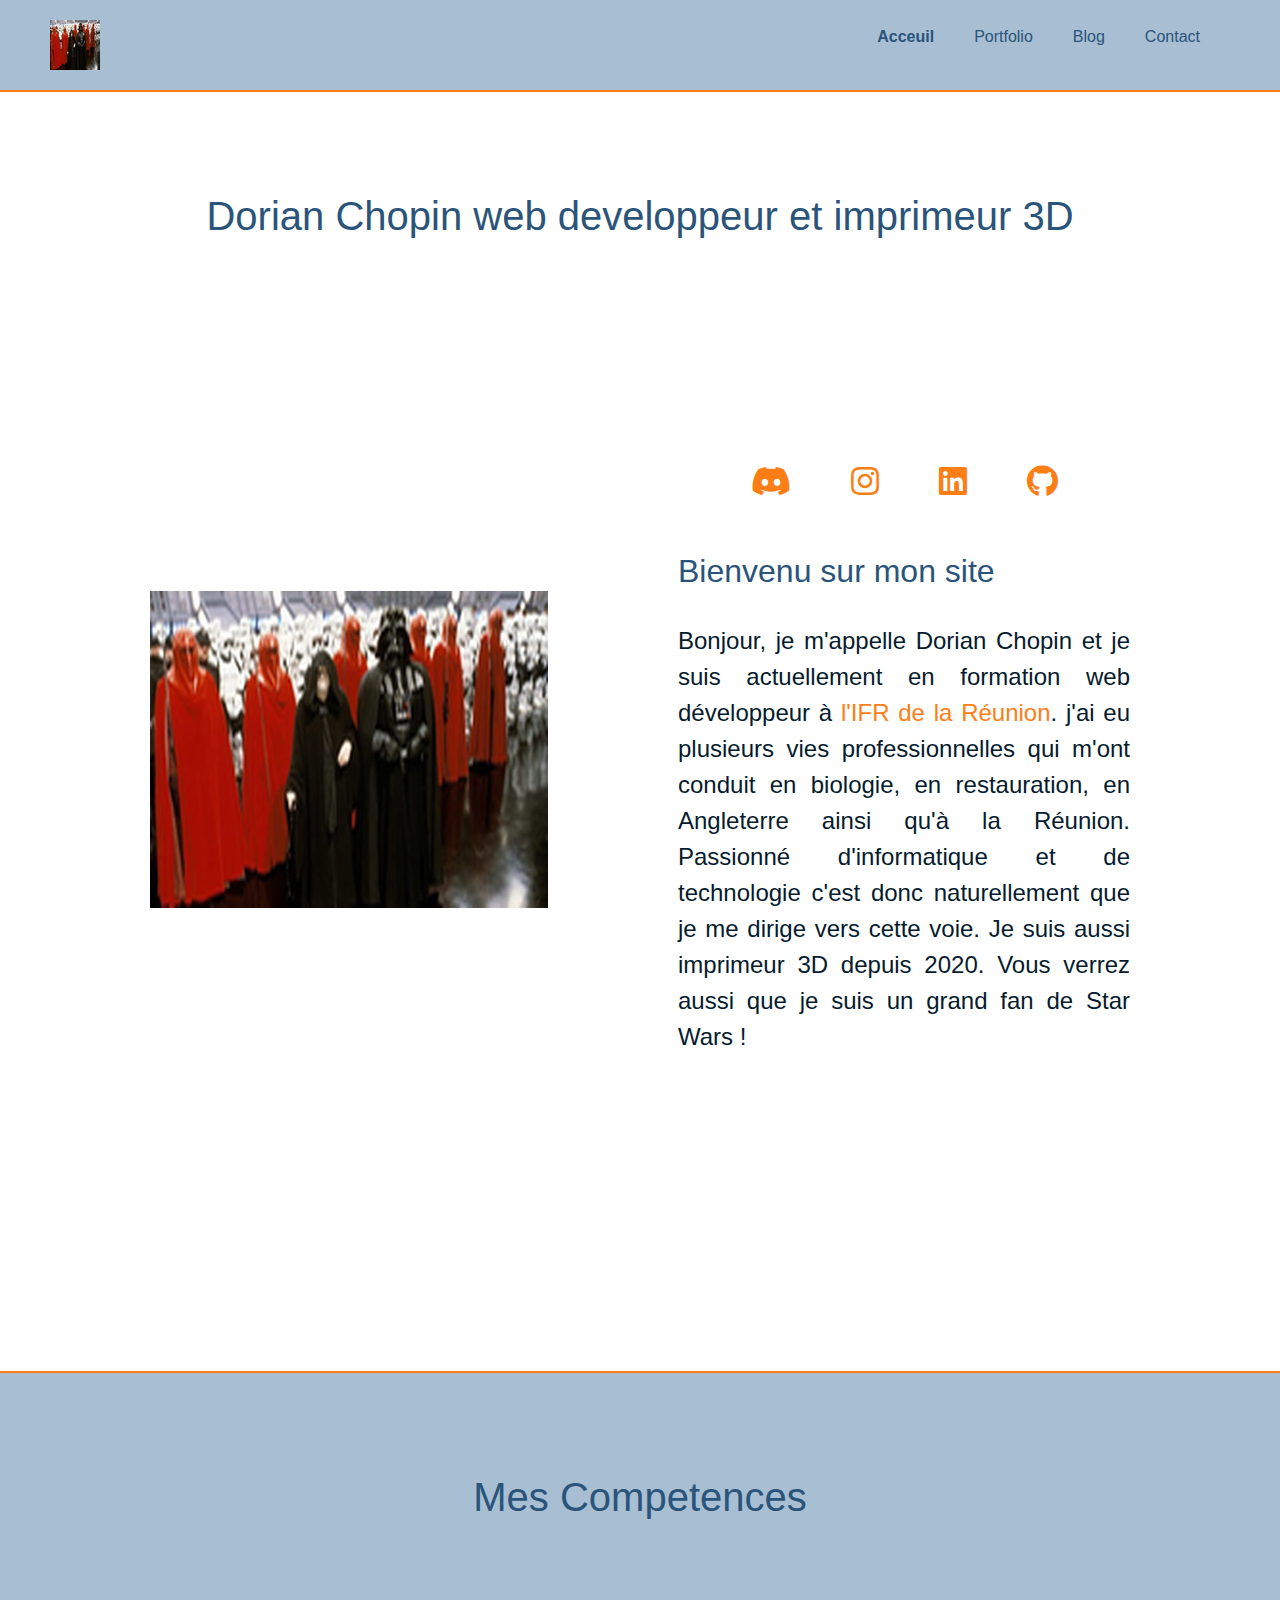
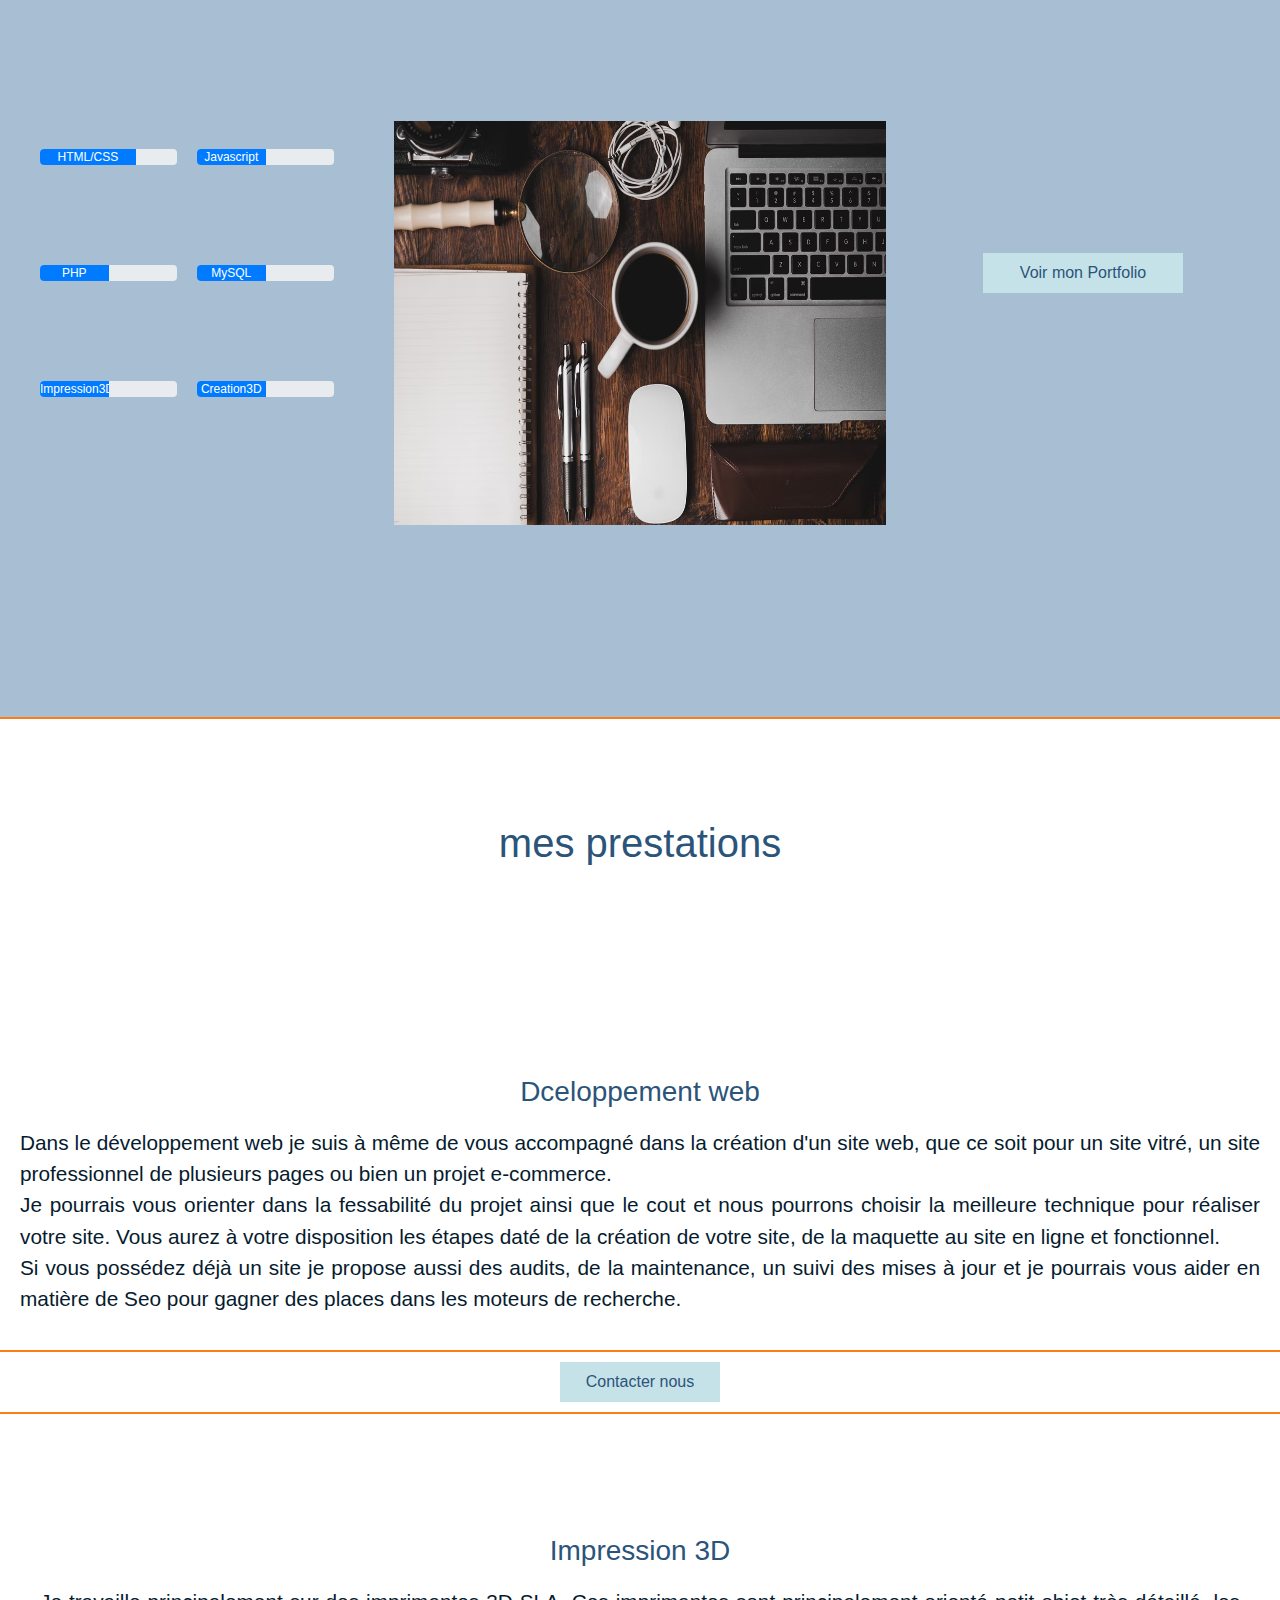
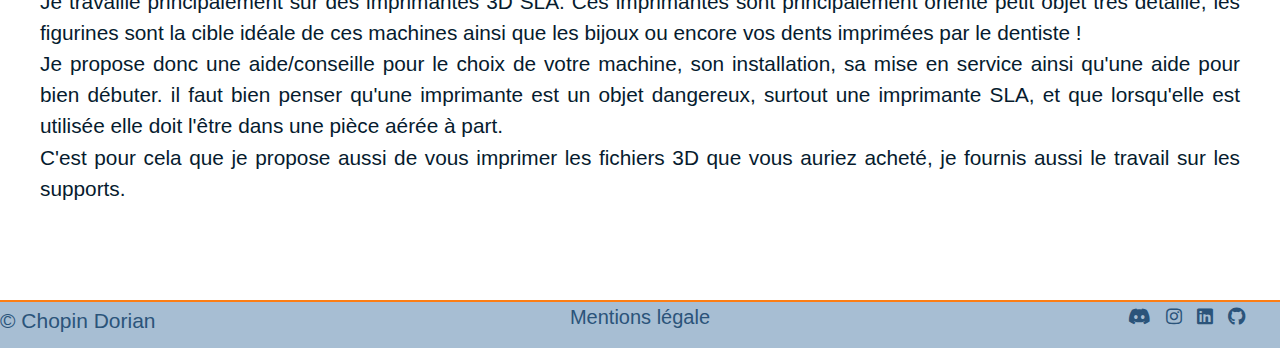
==== index.html @ 8e3b2f87 "premiere publication" ====
<!DOCTYPE html>
<html lang="fr">

<head>
    <meta charset="UTF-8">
    <meta http-equiv="X-UA-Compatible" content="IE=edge">
    <meta name="viewport" content="width=device-width, initial-scale=1.0">
    <link rel="stylesheet" href="style.css">
    <link rel="stylesheet" href="https://use.fontawesome.com/releases/v5.13.0/css/all.css" />
    <link rel="stylesheet" href="https://cdn.jsdelivr.net/npm/bootstrap@4.4.1/dist/css/bootstrap.min.css">
    <title>DOdor</title>
</head>

<body>
    <header>
        <main>
            <div class="header--main">
                <div>
                    <a href="index.html"> <img class="header--logo" src="Images/LOGO.jpg" alt="logo"></a>
                </div>
                <nav class="header--navbar">
                    <ul class="header--menu">
                        <li class="header--btnmenu"><a href="index.html"><strong>Acceuil</strong></a></li>
                        <li class="header--btnmenu"><a href="portfolio.html">Portfolio</a></li>
                        <li class="header--btnmenu"><a href="blog.html">Blog</a></li>
                        <li class="header--btnmenu"><a href="contact.html">Contact</a></li>
                    </ul>
                </nav>
            </div>
        </main>
    </header>
    <!-- i pour index -->
    <section class="i-presentation"> 
        <div>
            <h1>Dorian Chopin web developpeur et imprimeur 3D</h1>
        </div>
        <div class="i-presentation-conteneur">
            <div class="i-presentation-img">
                <img class="i-img-moi" src="Images/Profil.jpg" alt="photo de profil">
            </div>
            <div class="i-presentation-profil">
                <div class="social-media">
                    <p><a href="https://discord.gg/P9BeWfMR" target="_blank"><i class="fab fa-discord"></i></a></p>
                    <p><a href="https://www.google.com/" target="_blank"><i class="fab fa-instagram"></i></a></p>
                    <p><a href="https://www.google.com/" target="_blank"><i class="fab fa-linkedin"></i></a></p>
                    <p><a href="https://www.google.com/" target="_blank"><i class="fab fa-github"></i></a></p>
                </div>
                <div>
                    <h2>Bienvenu sur mon site</h2>
                </div>
                <div>
                    <p class="i-presentation-text">Bonjour, je m'appelle Dorian Chopin et je suis actuellement en formation web développeur à <a href="https://www.ifr-reunion.re/blogs/formation-numerique/developpeur-web-web-mobile" target="_blank">l'IFR de la Réunion</a>. 
                        j'ai eu plusieurs vies professionnelles qui m'ont conduit en biologie, en restauration, en Angleterre ainsi qu'à la Réunion. Passionné
                         d'informatique et de technologie c'est donc naturellement que je me dirige vers cette voie. Je suis aussi imprimeur 3D depuis 2020. Vous 
                         verrez aussi que je suis un grand fan de Star Wars !
                    </p>
                </div>
            </div>
        </div>
    </section>
    <section class="competences">
        <div>
            <h1>Mes Competences</h1>
        </div>

        <div class="comp--contenaire">
            <div class="comp--progress">
                <div class="comp--bar">
                    <div class="progress">
                        <div class="progress-bar" role="progressbar" aria-valuenow="70" aria-valuemin="0"
                            aria-valuemax="100" style="width:70%">
                            HTML/CSS
                        </div>
                    </div>
                </div>
                <div class="comp--bar">
                    <div class="progress">
                        <div class="progress-bar progress-bar-info" role="progressbar" aria-valuenow="50"
                            aria-valuemin="0" aria-valuemax="100" style="width:50%">
                            Javascript
                        </div>
                    </div>
                </div>
                <div class="comp--bar">
                    <div class="progress">
                        <div class="progress-bar progress-bar-info" role="progressbar" aria-valuenow="50"
                            aria-valuemin="0" aria-valuemax="100" style="width:50%">
                            PHP
                        </div>
                    </div>
                </div>
                <div class="comp--bar">
                    <div class="progress">
                        <div class="progress-bar progress-bar-info" role="progressbar" aria-valuenow="50"
                            aria-valuemin="0" aria-valuemax="100" style="width:50%">
                            MySQL
                        </div>
                    </div>
                </div>
                <div class="comp--bar">
                    <div class="progress">
                        <div class="progress-bar progress-bar-info" role="progressbar" aria-valuenow="50"
                            aria-valuemin="0" aria-valuemax="100" style="width:50%">
                            Impression3D
                        </div>
                    </div>
                </div>
                <div class="comp--bar">
                    <div class="progress">
                        <div class="progress-bar progress-bar-info" role="progressbar" aria-valuenow="50"
                            aria-valuemin="0" aria-valuemax="100" style="width:50%">
                            Creation3D
                        </div>
                    </div>
                </div>
            </div>
            <div class="comp--contenaireimg">
                <img class="comp--img" src="Images/competence.avif" alt="">
            </div>
            <div class="comp--contenairebtn">
                <button class="btn-portfolio" onclick="window.location.href='portfolio.html';"> Voir mon Portfolio
                </button>
            </div>
        </div>

    </section>
    <section class="prest--bordure">
        <div>
            <h1>mes prestations</h1>
        </div>
        <div class="prestation">
            <div class="prest--dev">
                <h3> Dceloppement web</h3>
                <p>Dans le développement web je suis à même de vous accompagné dans la création d'un site web, que ce soit pour un site vitré, un site 
                    professionnel de plusieurs pages ou bien un projet e-commerce. <br>
                    Je pourrais vous orienter dans la fessabilité du projet ainsi que le cout et nous pourrons choisir la meilleure technique 
                    pour réaliser votre site. Vous aurez à votre disposition les étapes daté de la création de votre site, de la maquette au site en
                     ligne et fonctionnel. <br>
                     Si vous possédez déjà un site je propose aussi des audits, de la maintenance, un suivi des mises à jour et je pourrais 
                     vous aider en matière de Seo pour gagner des places dans les moteurs de recherche. 
                </p>
            </div>
            <div class="prest--contenairebtn">
                <button class="btn-contact" onclick="window.location.href='contact.html';"> Contacter nous </button>
            </div>
            <div class="prest--imp">
                <h3>Impression 3D</h3>
                <p>Je travaille principalement sur des imprimantes 3D SLA. Ces imprimantes sont principalement orienté petit objet très détaillé, les figurines
                     sont la cible idéale de ces machines ainsi que les bijoux ou encore vos dents imprimées par le dentiste ! <br>
                    Je propose donc une aide/conseille pour le choix de votre machine, son installation, sa mise en service ainsi qu'une aide pour bien
                     débuter. il faut bien penser qu'une imprimante est un objet dangereux, surtout une imprimante SLA, et que lorsqu'elle est utilisée 
                     elle doit l'être dans une pièce aérée à part.<br>
                    C'est pour cela que je propose aussi de vous imprimer les fichiers 3D que vous auriez acheté, je fournis aussi le travail sur les supports.
                </p>
            </div>
        </div>
    </section>
    <footer>
        <div class="footer--contenaire">
            <h4>&copy; Chopin Dorian</h4>
            <p class="footer-mention"><a href="mentions.HTML">Mentions légale</a></p>
            <div class="footer-social-media">
                <p><a href="https://www.google.com/" target="_blank"><i class="fab fa-discord"></i></a></p>
                <p><a href="https://www.google.com/" target="_blank"><i class="fab fa-instagram"></i></a></p>
                <p><a href="https://www.google.com/" target="_blank"><i class="fab fa-linkedin"></i></a></p>
                <p><a href="https://www.google.com/" target="_blank"><i class="fab fa-github"></i>

                </a></p>
            </div>
        </div>
    </footer>
</body>

</html>
---- style.css ----
body {
    padding: 0;
    margin: 0;
    background-color: var(--fond-clair);
}

/* color */
:root {
    --titre: #2B547A;
    --fond-clair: #78c8de;
    --fond-fonce: #A7BED3;
    --text: #061B2E;
    --fond-bouton: #C6E2E9;
    --orange: #C46D20;

}

/* header*/

.header--main {
    display: grid;
    grid-template-columns: 1fr 1fr;
    align-items: center;
    background-color: var(--fond-fonce);
}

.header--logo {
    display: flex;
    margin-left: 50px;
    padding-top: 20px;
    padding-bottom: 20px;
}

.header--menu {
    display: flex;
    justify-content: end;
    list-style: none;
    margin-right: 40px;
    text-decoration: none;
}

.header--btnmenu {
    padding-right: 40px;
    text-decoration: none;
}

.header--btnmenu a {
    text-decoration: none;
    color: var(--titre);
}

.header--btnmenu a:hover {
    text-decoration: none;
    border-bottom: 2px solid var(--orange);
    color: var(--titre);
}

/* les titres*/

h1 {
    text-align: center;
    font-size: 40px;
    color: var(--titre);
    padding-top: 100px;
    padding-bottom: 180px;
}

h2 {

    font-size: 30px;
    color: var(--titre);
    padding-bottom: 25px;
}

h3 {
    text-align: center;
    font-size: 30px;
    color: var(--titre);
    padding-bottom: 10px;
}

/* Page d'acceil */
/* i-presentation */

.i-presentation {
    border-top: 0.15em solid var(--orange);
    padding-bottom: 300px;
}

.i-presentation-conteneur {
    display: grid;
    grid-template-columns: 1fr 2fr;
    align-items: center;
}

.i-presentation-img {
    display: flex;
    align-items: center;
    justify-content: center;
    margin-left: 150px;
    margin-right: 130px;
}

.i-presentation-profil {
    display: flex;
    flex-direction: column;
    text-align: justify;
    margin-right: 150px;
}

.i-presentation-text a {
    text-decoration: none;
    color: var(--orange);
}

.i-presentation-text a:hover {
    text-decoration: none;
    color: var(--orange);
    border-bottom: 2px solid var(--orange);
}

.social-media {
    display: flex;
    justify-content: center;
}

.social-media a {
    color: var(--orange);
}

.social-media p {
    font-size: 2em;
    padding: 30px;
}

.social-media a:hover {
    color: var(--titre);
}

.i-presentation-profil .i-presentation-text {
    font-size: 1.5em;
    color: var(--text);
}


/* competences*/

.competences {
    background-color: var(--fond-fonce);
    border-top: 0.15em solid var(--orange);
}

.comp--contenaire {
    display: grid;
    grid-template-columns: 1fr 1fr 1fr;
    align-items: center;
    padding-bottom: 180px;
}

.comp--progress {
    display: grid;
    grid-template-columns: 1fr 1fr;
    align-items: center;
    padding: 40px;
}

.comp--bar {
    padding-bottom: 100px;
    padding-right: 20px;
}

.comp--contenaireimg {
    display: flex;
    align-items: center;
    justify-content: center;
}

.comp--img {
    height: 404px;
    width: 492px;
}

.competences .comp--contenairebtn {
    display: flex;
    justify-content: center;
    align-items: center;
}

.competences .btn-portfolio {
    background-color: var(--fond-bouton);
    height: 40px;
    width: 200px;
    border: none;
    color: var(--titre);
}

.btn-portfolio:hover {
    border: 0.15em solid var(--orange);
}

/* Prestations */

.prest--bordure {
    border-top: 0.15em solid var(--orange);
}

.prestation {
    display: grid;
    grid-template-columns: 1fr 1fr 1fr;
    margin-bottom: 130px;
}

.prest--dev {
    display: flex;
    justify-content: center;
    align-items: center;
    flex-direction: column;
    margin-left: 150px;
}

.prest--imp {
    display: flex;
    justify-content: center;
    align-items: center;
    flex-direction: column;
    margin-right: 150px;
}

.prest--dev,
.prest--imp p {
    font-size: 1.3em;
    color: var(--text);
    text-align: justify;
}

/* bouton */



.prest--contenairebtn .btn-contact {
    background-color: var(--fond-bouton);
    height: 40px;
    width: 160px;
    border: none;
    color: var(--titre);
}


/* section bouton portfolio*/

.prest--contenairebtn {
    display: flex;
    justify-content: center;
    align-items: center;
    margin-bottom: 80px;
}

/* section bouton blog */

.btn-contact {
    background-color: var(--titre);
    height: 40px;
    width: 160px;
    border: none;
    color: var(--fond-bouton);
}

.btn-contact:hover {
    border: 2px solid var(--orange);
}

/* bouton article blog */
.btn-portfolio {
    background-color: var(--titre);
    height: 40px;
    width: 200px;
    border: none;
    color: var(--fond-bouton);
}

.btn-portfolio:hover {
    border: 2px solid var(--orange);
}

/* portfolio */

/*section web*/
.web--section {
    border-top: 0.15em solid var(--orange);
}

.web--section h3 {
    text-align: center;
    font-size: 30px;
    color: var(--orange);
    padding-bottom: 3px;
}

.web--section h2 {
    color: var(--titre);
    padding-bottom: 5.5em;
    font-size: 20px;
}

.web--port,
.web--pick,
.web--corru,
.web--snake,
.web--black,
.web--mando {

    box-shadow: 2px 2px 2px var(--orange);
    border-radius: 5px;
    width: 20em;
    height: 16em;


}

.web--snake {
    background: url(images/thesnake.png), var(--fond-fonce);
    background-position: top;
    background-size: 16em 9em;
    background-repeat: no-repeat;

}

.web--pick {
    background: url(images/pike.jpg), var(--fond-fonce);
    background-position: top;
    background-size: 16em 9em;
    background-repeat: no-repeat;

}

.web--black {
    background: url(images/cloud.jpg), var(--fond-fonce);
    background-position: top;
    background-size: 16em 9em;
    background-repeat: no-repeat;

}

.web--mando {
    background: url(Images/mandalorian.jpg), var(--fond-fonce);
    background-position: top;
    background-size: 16em 9em;
    background-repeat: no-repeat;

}

.web--corru {
    background: url(Images/corus.png), var(--fond-fonce);
    background-position: top;
    background-size: 16em 9em;
    background-repeat: no-repeat;
}

.web--port {
    background: url(Images/port.png), var(--fond-fonce);
    background-position: top;
    background-size: 16em 9em;
    background-repeat: no-repeat;

}

.web--projet {
    display: flex;
    justify-content: center;
    align-items: center;
}

.web--projet--portfolio {
    display: grid;
    margin: 2em;
    grid-template-columns: 1fr 1fr 1fr;
    grid-template-rows: auto;
    grid-gap: 8em;
}

/* Blog */

.blog-articles {
    border-top: 2px solid var(--orange);
    padding-bottom: 100px;

}

.blog-articles .blog-article {
    display: grid;
    margin-bottom: 150px;
    grid-template-columns: 1fr 2fr;
    margin-left: 150px;
    margin-right: 150px;

}

.blog-articles .blog-article .blog-left img {

    display: flex;
    align-items: center;
    justify-content: center;
    margin-right: 100px;
    box-shadow: 2px 2px 2px var(--orange);
}

.blog-articles .blog-article .blog-right {
    width: 100%;
    margin-left: 40px;
}

.blog-articles .blog-article .blog-right p.blog-date {
    color: var(--titre);
    font: italic;
    margin-top: -10px;
}

.blog-articles .blog-article .blog-right p.blog-description {
    color: var(--text);

}

p.blog-description a {
    text-decoration: none;
    color: var(--orange);
}

p.blog-description a:hover {
    text-decoration: none;
    color: var(--orange);
    border-bottom: 2px solid var(--orange);
}

/* contact */
.contact {
    border-top: 0.15em solid var(--orange);
}

#contact {
    display: flex;
    justify-content: center;
    color: var(--text);
    padding: 40px;
    border-top: 0.15em solid var(--orange);
}

.contactez-nous {
    width: 700px;
    padding: 0 50px 0 50px;
}

.contactez-nous h1 {
    padding: 20px 0;
    color: var(--titre);
}

.contactez-nous p {

    color: var(--titre);
}

form div {
    width: 100%;
    display: flex;
    flex-direction: column;
    min-height: 83px;
    margin-top: 25px;
}

form div label {
    margin-bottom: 7px;


}

form div input,
form div select,
form div textarea {
    background: var(--fond-fonce);
    border: none;
    border-radius: 5px;
    font-size: 16px;
    font-weight: 500px;
    font-family: sans-serif;
    box-shadow: 0px 2px 2px 0px var(--orange);

}

form div input,
form div select {
    height: 50px;
    padding-left: 10px;
}

form div select {
    appearance: none;
    background-size: 15px;
    background-image: url('[data-uri]');
    background-position: right 10px top 50%;
    background-repeat: no-repeat;
    color: var(--titre);
}

form div textarea {
    height: 195px;
    padding: 15px 0px 0px 10px;
}

form div input::placeholder,
form div textarea::placeholder {
    color: var(--text);
}

form div select:invalid {
    color: var(--orange);
}

form div select option {
    background: var(--fond-fonce);
    color: var(--text);
}

form div:last-child {
    align-items: center;
    margin-top: 20px;
}

form button {
    width: 450px;
    max-width: 500px;
    height: 60px;
    font-weight: 700;
    font-size: 28px;
    background: var(--fond-fonce);
    border: var(--orange) solid 1px;
    border-radius: 5px;
    box-shadow: 0px 4px 4px 0px var(--orange);
    color: var(--orange);
}

label {
    color: var(--titre);
}

/* Article de blog */
.articles h1 {
    text-align: left;
    padding-bottom: 40px;
}
.article h2{
    font-size: 20px;
}
.articles h3 {
    font-size: 20px;
    text-align: left;   
}


.articles {
    border-top: 2px solid var(--orange);
    padding-left: 50px;
}

.article-date {
    color: var(--titre);
    font: italic;
}


.article p,
.article-img {
    display: flex;
    align-items: center;
    justify-content: center;
}
.article img{
    height: 300px;
    width: 500px;
    padding: 10px;
}
.article p {
    text-align: justify;
    padding: 20px 50px 20px 0px;
}


.comp--contenairebtn {
    margin-bottom: 100px;
}

.article-auteur a {
    text-decoration: none;
    color: var(--orange);
}

.article-auteur a:hover {
    text-decoration: none;
    color: var(--orange);
    border-bottom: 2px solid var(--orange);
}

.comp--contenairebtn {
    display: flex;
    justify-content: center;
    align-items: center;
}

/* mentions légales */
.mentions-h2,
.mentions-text {
    font-size: 16px;
    text-align: justify;
    margin: 0 400px;
    padding: 0 0 20px 0;
}

/* footer */

footer {
    border-top: 2px solid var(--orange);
    background-color: var(--fond-fonce);
}

.footer--contenaire {
    display: grid;
    grid-template-columns: 1fr 1fr 1fr;
}

.footer--contenaire h4 {
    display: flex;
    align-items: center;
    font-size: 21px;
    color: var(--titre);
}

.footer-mention {
    display: flex;
    align-items: center;
    justify-content: center;
}

.footer-mention a {
    font-size: 20px;
    color: var(--titre);
}

.footer-mention a:hover {
    text-decoration: none;
    border-bottom: 2px solid var(--orange);
    color: var(--titre);
}

.footer-social-media {
    display: flex;
    justify-content: end;
    align-items: center;
    padding-right: 20px;
}

.footer-social-media p {
    font-size: 18px;
    padding-right: 15px;
}

.footer-social-media a {
    color: var(--titre);

}

.footer-social-media a:hover {
    color: var(--orange);
    border: none;
}

/* media query acceuil */
@media screen and (max-width: 500px) {


    .header--menu {
        margin-right: 20px;
    }

    .header--btnmenu {
        padding-right: 10px;
        font-size: 14px;
    }

}

/* media query page d'acceuil */
@media screen and (max-width: 1409px) {
    .prestation {
        display: flex;
        flex-direction: column;
        margin-bottom: 40px;
    }

    .prest--dev {
        margin: 20px 20px;
    }

    .prest--imp {
        margin: 20px 20px;
        padding: 20px;
    }

    .prestation .prest--contenairebtn {
        border-top: 2px solid var(--orange);
        border-bottom: 2px solid var(--orange);
        padding: 10px 0px;
    }

}


@media screen and (max-width: 1209px) {

    .i-presentation h1,
    .competences h1,
    .prest--bordure h1 {
        margin: 20px 30px;
        padding: 50px 50px;
    }



    .i-presentation {
        padding-bottom: 40px;
    }

    .i-presentation-conteneur {
        display: flex;
        flex-direction: column-reverse;
        margin: 10px 20px;
    }

    .i-presentation-profil {
        margin: 10px 20px;
    }


    .comp--contenaire {
        display: grid;
        grid-template-columns: 1fr 1fr;
        padding-bottom: 60px;
    }

    .comp--contenaireimg img {
        width: 230px;
        height: 180px;
    }

    .comp--contenaire .comp--contenairebtn {
        grid-column: 1/3;
        margin: 0px 20px
    }

    .comp--bar {
        padding-bottom: 20px;
        padding-right: 10px;
        width: 200px;
    }

    .comp--contenaireimg {
        margin-bottom: 60px;
    }

    .prestation .prest--contenairebtn {
        margin: 10px 0px;
    }

    .mentions-h2,
    .mentions-text {
        margin: 0 200px;
    }
}

/* passage en tout colone section 2 */
@media screen and (max-width: 771px) {
    .comp--contenaire {
        display: flex;
        flex-direction: column;
        padding-bottom: 60px;
    }

    .comp--progress {
        display: flex;
        flex-direction: column;
        width: 200px;
    }
}

@media screen and (max-width: 500px) {

    .i-presentation h1,
    .competences h1,
    .prest--bordure h1 {
        margin: 20px 30px;
        padding: 50px 50px 0px 50px;
        font-size: 20px;
    }

    .i-presentation h2 {
        font-size: 18px;
        padding-bottom: 30px;
    }


    .i-presentation {
        padding-bottom: 40px;
    }

    .i-presentation-conteneur {
        display: flex;
        flex-direction: column-reverse;
        margin: 10px 20px;
    }

    .i-presentation-profil {
        margin: 10px 20px;
        font-size: 10px;
    }

    .i-presentation-img img {
        width: 230px;
        height: 180px;
    }

    .comp--contenaire {
        padding-bottom: 20px;
    }

    .comp--contenaireimg {
        margin-bottom: 20px;
    }

    .prestation h3,
    .prestation p {
        font-size: 15px;
    }

    .prestation .prest--contenairebtn {
        margin-bottom: 0px;
    }
    .mentions-h2 h2,
    .mentions-text p {
        margin: 0 50px;
        font-size: 18px;
    }
    .mentionslegales h1{
        font-size: 20px;
    }
}

/* Adaptation du portfolio */

@media screen and (max-width: 1200px) {
    .web--projet--portfolio {
        display: grid;
        flex-direction: column;
        grid-template-columns: 1fr 1fr;
        padding: 0 20px;
    }
}

@media screen and (max-width: 780px) {
    .web--projet--portfolio {
        display: grid;
        grid-template-columns: 1fr;
        padding: 0 20px;
    }

    .web--section h1 {
        margin: 20px 30px;
        padding: 50px 50px;
        font-size: 20px;
    }

    .mentions-h2,
    .mentions-text {

        margin: 0 50px;

    }
}

/* blog adaptation */

@media screen and (max-width: 1211px) {
    .blog-articles {
        display: flex;
        justify-content: center;
        flex-direction: column;
        align-items: center;
        padding: 30px 50px;

    }

    .blog-articles .blog-article {
        display: flex;
        flex-direction: column;

        row-gap: 2em;
        width: 100%;
        justify-content: center;
        align-items: center;
    }

    .blog-articles .blog-article .blog-right {
        margin: 0 0;
    }

    .blog-articles .blog-article .blog-left img {
        margin: 0 0;
    }
}


@media screen and (max-width: 500px) {
    .blog-articles {
        display: flex;
        justify-content: center;
        flex-direction: column;
        align-items: center;
        padding: 20px 10px;

    }

    .blog-articles .blog-article {
        display: flex;
        flex-direction: column;
        margin: 20px 10px;
        row-gap: 2em;
        width: 300px;
        justify-content: center;
        align-items: center;

    }

    .blog-articles .blog-article .blog-right {
        margin: 0 0;
    }

    .blog-articles .blog-article .blog-left img {
        margin: 0 0;
    }

    .blog-left img {
        width: 230px;
        height: 180px;
    }

    .blog-articles h1 {
        margin: 20px 30px;
        padding: 50px 50px;
        font-size: 20px;
    }

    .blog-right h2 {
        font-size: 18px;
    }

    .blog-right p {
        font-size: 15px;
    }

    .blog-right.prest--contenairebtn.btn-contact {
        height: 30px;
        width: 80px;
        font-size: 10px;
    }

}

/* contact adaptation */

@media screen and (max-width: 467px) {

    .contactez-nous h1 {
        margin: 20px 30px;
        padding: 50px 50px;
        font-size: 20px;
    }

    form {
        width: 300px;
    }

    form button {
        width: 300px;
        font-size: 20px;
    }
}

/* article */

@media screen and (max-width: 1263px) {
    

    .articles {
        padding: 20px 40px;
    }

    .article p,
    .article-date,
    .article-auteur {
        margin: 0px;
        text-align: justify;
        padding: 0px 0px;
    }

    .articles h1 {
        margin: 0px 20px;
        font-size: 30px;
    }
    .article-auteur h3 {
        font-size: 15px;
        padding-top: 10px;
    }

    .article .article-img {
        display: flex;
        justify-content: center;
        margin: 20px 0px;
    }

    .article-img img {
        width: 300px;
        height: 180px;
    }

    .social-media p {
        font-size: 24px;
        padding: 30px;
    }
}

@media screen and (max-width: 427px) {

    .titre-article h1 {
        margin: 10px 30px;
        font-size: 20px;
    }

    .article-img img {
        width: 230px;
        height: 180px;
    }

    .article p {
        font-size: 15px;
    }

    .article-date p,
    .article-auteur h3,
    .article h2 {
        font-size: 15px;
    }

    .social-media p {
        font-size: 18px;
        padding: 30px;
    }

    .articles .comp--contenairebtn .btn-portfolio {
        height: 30px;
        width: 100px;
        font-size: 10px;
    }

    .articles .comp--contenairebtn {
        margin-bottom: 40px;
        margin-top: 10px;
    }

}

/* footer */
@media screen and (max-width: 700px) {
    .footer-social-media p {
        font-size: 14px;
    }

    .footer-mention a {
        font-size: 15px;
    }

    .footer--contenaire h4 {
        font-size: 15px;
    }

    .footer-social-media {
        padding: 0 0;
    }

}
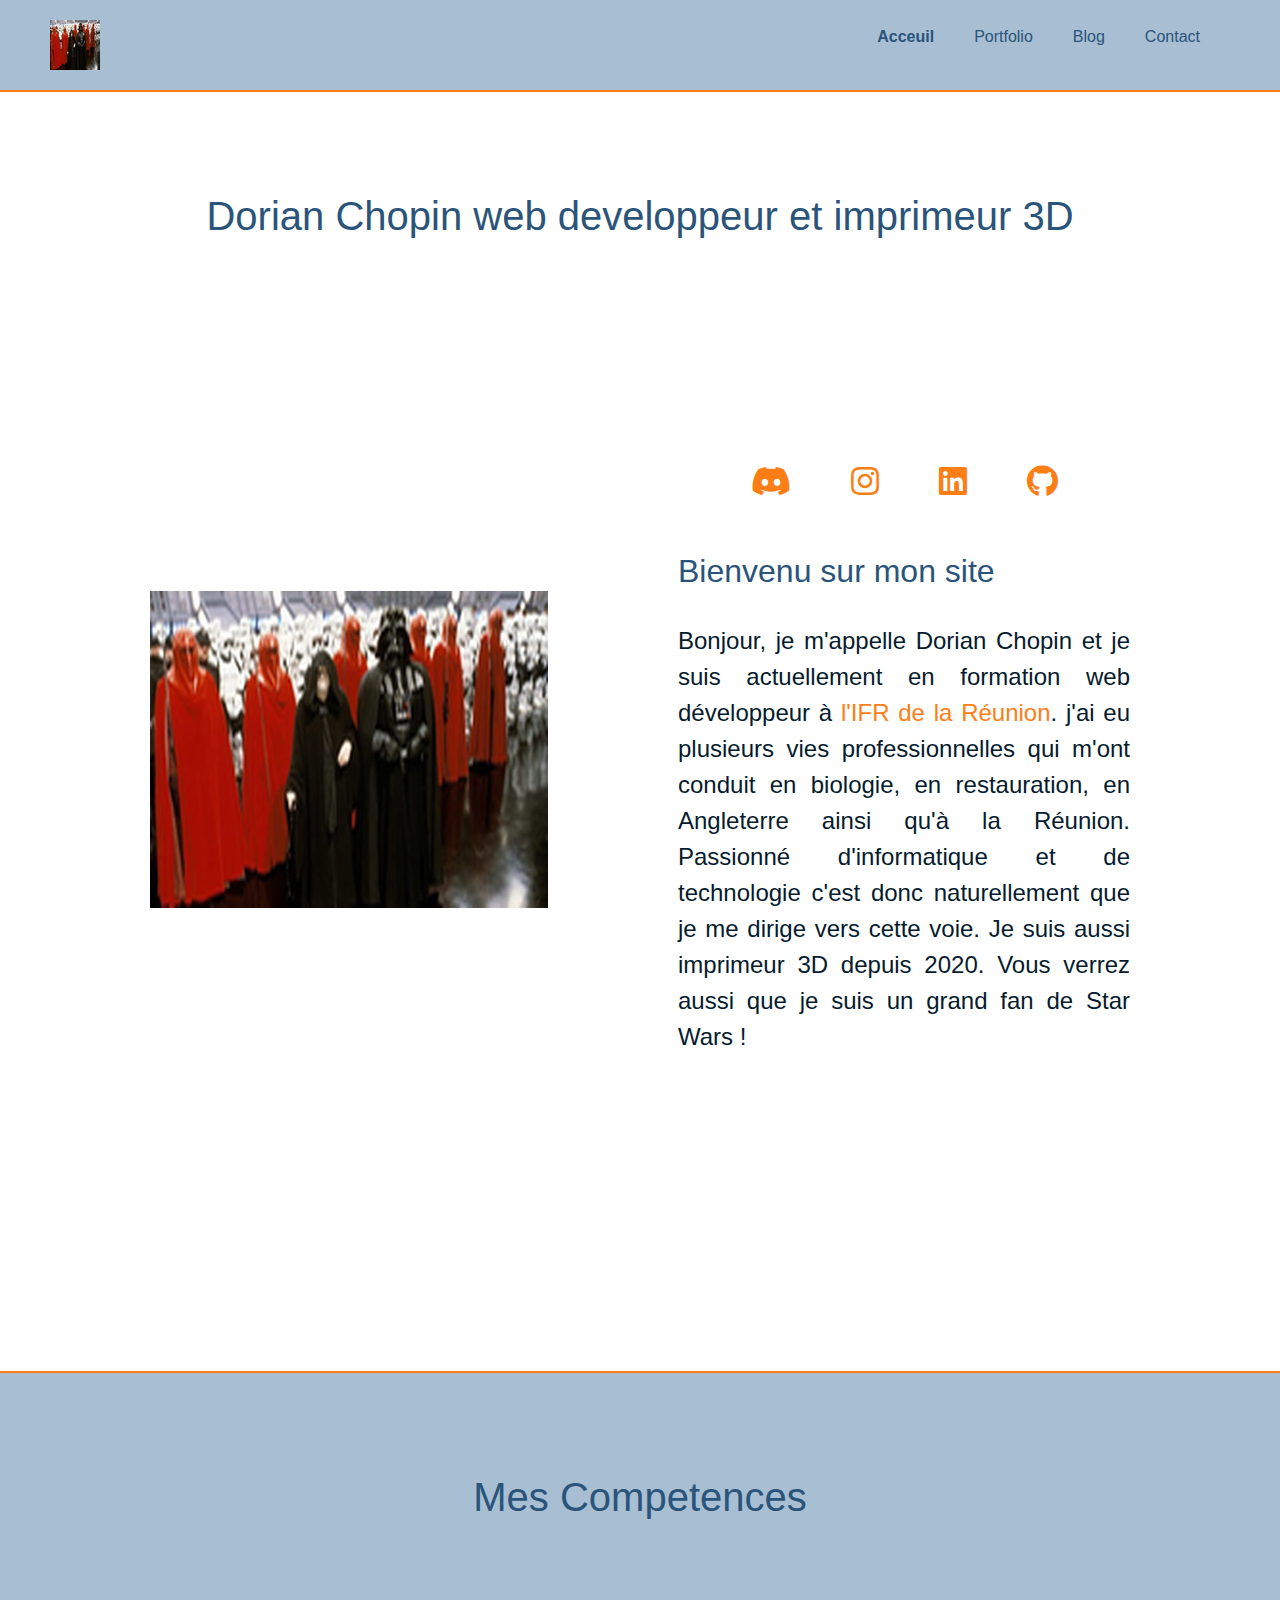
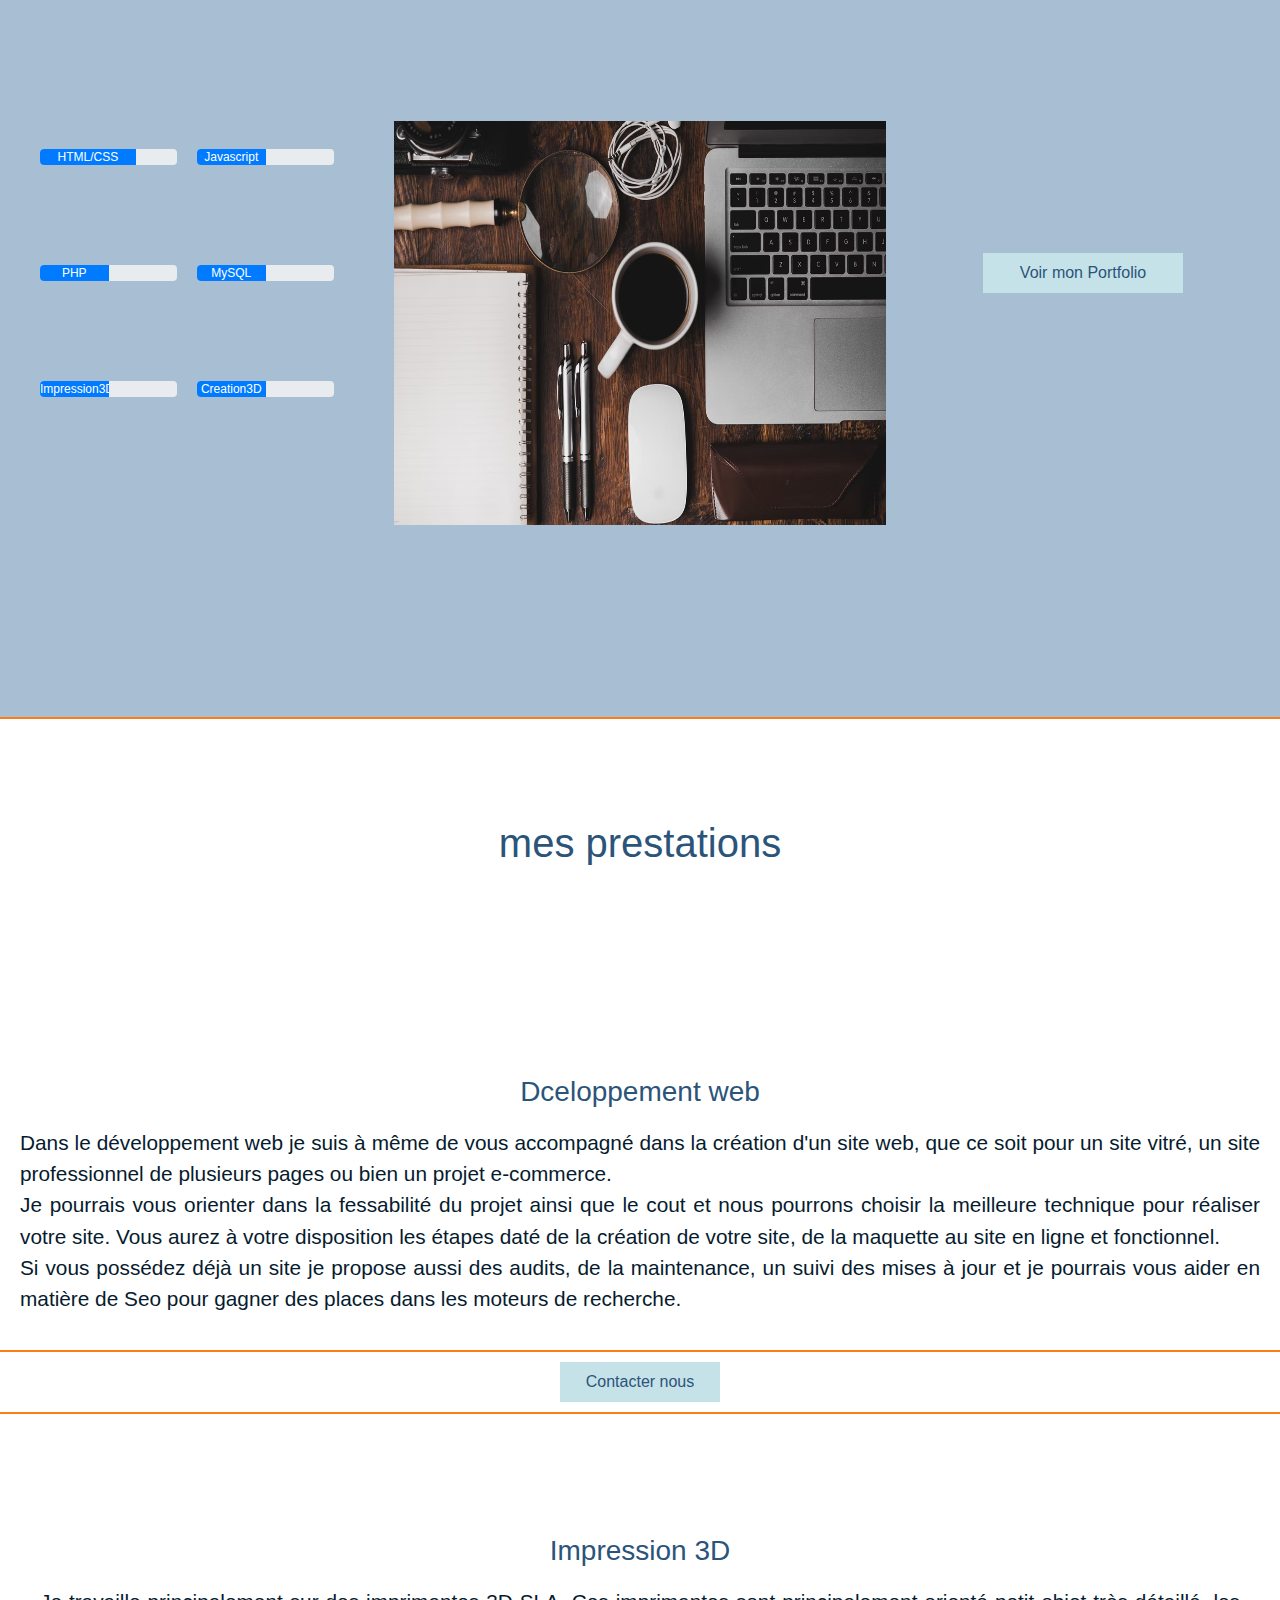
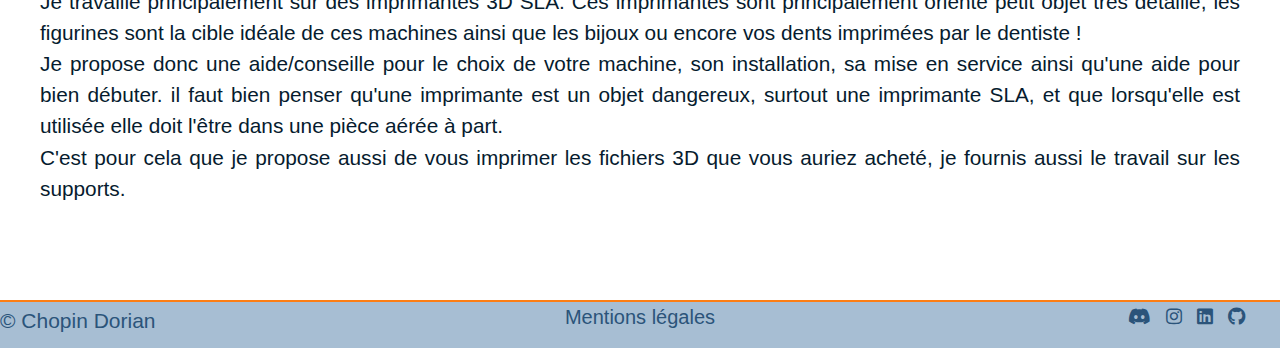
==== commit ac514fee: "probleme maj HTML Thanks Lucas" ====
--- a/index.html
+++ b/index.html
@@ -158,7 +158,7 @@
     <footer>
         <div class="footer--contenaire">
             <h4>&copy; Chopin Dorian</h4>
-            <p class="footer-mention"><a href="mentions.HTML">Mentions légale</a></p>
+            <p class="footer-mention"><a href="mention.html">Mentions légales</a></p>
             <div class="footer-social-media">
                 <p><a href="https://www.google.com/" target="_blank"><i class="fab fa-discord"></i></a></p>
                 <p><a href="https://www.google.com/" target="_blank"><i class="fab fa-instagram"></i></a></p>
